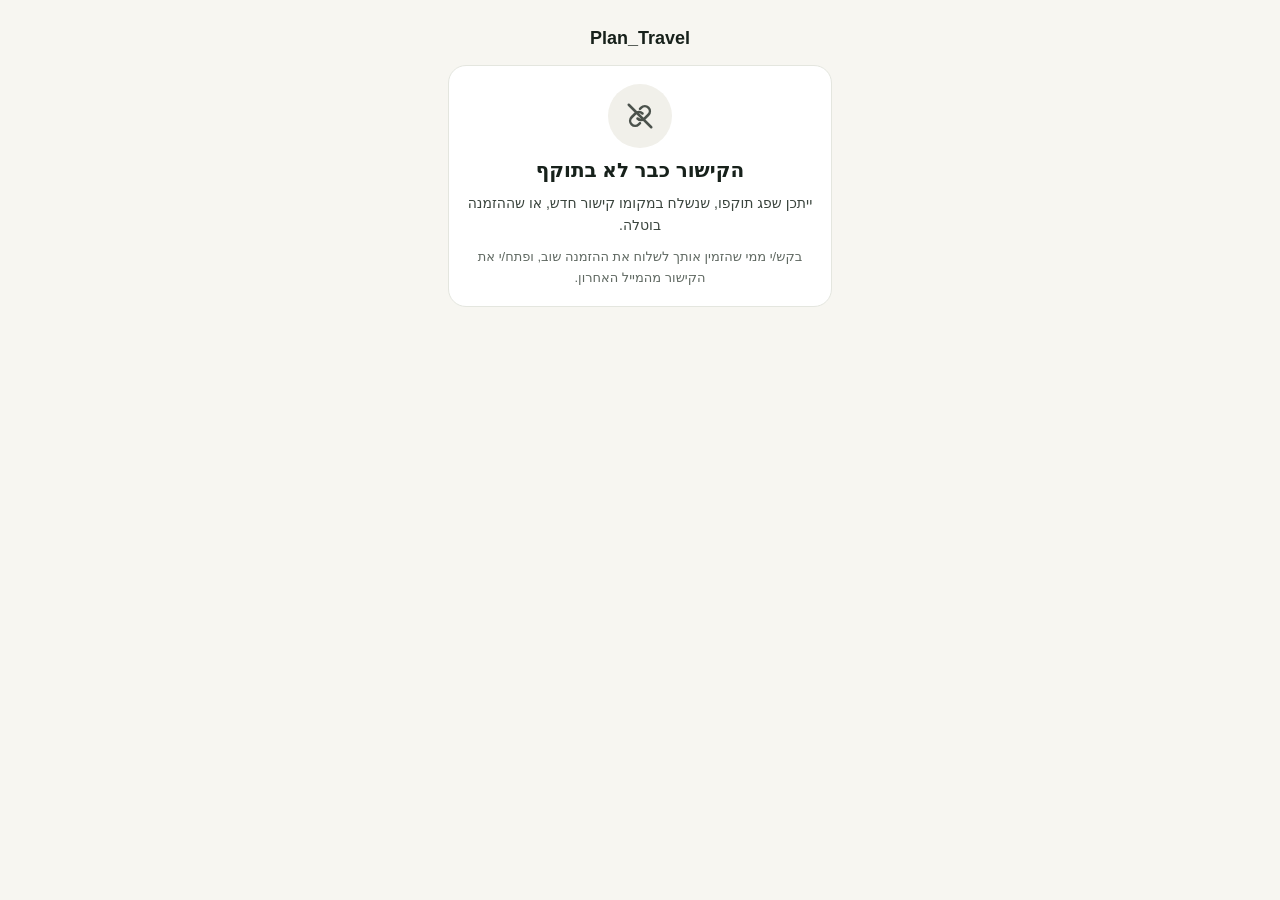
==== invite/index.html @ 9a2082ac "Revert F04 client on main until deployment (work continues on branch f04) Pushed to main too early: " ====
<!doctype html>
<html lang="he" dir="rtl">
<head>
<meta charset="utf-8">
<meta name="viewport" content="width=device-width,initial-scale=1">
<meta name="referrer" content="no-referrer">
<meta name="theme-color" content="#0f6b4f">
<title>הזמנה · Plan_Travel</title>
<!-- Plan_Travel invite page · version 3.0.0-alpha.3.6 · F03
     CHANGE 2026-10-10 F03-LAND-05: new file (first version forwarded the tab to /app/).
     CHANGE 2026-10-10 F03-LAND-06: this page now IS the invite landing; it no longer forwards into /app/.
     What changed from the first version: on Or's phone the Gmail tap opened this page in a Gmail browser tab, and the
     forward into /app/ (the installed app's scope) was handed to the already-open app, which showed nothing new.
     The page stays outside the app's scope, checks the token itself with the same invite-manager `check` call as the
     app's landing (F03-LAND-01) and shows the same three outcomes: valid, not valid (one generic text), no connection.
     The token is read from the #hash, removed from the address bar at once, never stored and never logged. -->
<style>
*{box-sizing:border-box}
body{margin:0;background:#f7f6f1;color:#17211b;font-family:Arial,'Segoe UI',system-ui,sans-serif}
main{max-width:420px;margin:0 auto;padding:28px 18px;display:flex;flex-direction:column;gap:16px}
.brand{text-align:center;font-size:18px;font-weight:900}
.card{background:#fff;border:1px solid #e4e6df;border-radius:18px;padding:18px}
.center{text-align:center;display:flex;flex-direction:column;align-items:center;gap:10px}
.ring{width:64px;height:64px;border-radius:50%;background:#f1f0ea;display:flex;align-items:center;justify-content:center}
.ring.ok{background:#eaf7ef}
h1{margin:0;font-size:20px}
p{margin:0;font-size:14px;line-height:1.6;color:#3a443d}
.small{font-size:13px;color:#5f6861}
.note{background:#fef3e2;color:#6b3a02;border-radius:12px;padding:10px 12px;font-size:12.5px;line-height:1.5}
.steps b{font-size:13.5px;display:block;padding-bottom:6px}
.step{display:flex;gap:10px;align-items:center;font-size:13px;padding:8px 0;border-top:1px solid #efeee8}
.num{width:24px;height:24px;border-radius:50%;background:#f1f0ea;color:#4b524c;font-size:12px;font-weight:800;display:flex;align-items:center;justify-content:center;flex-shrink:0}
.btn{display:flex;align-items:center;justify-content:center;width:100%;min-height:48px;border:0;border-radius:14px;font-size:15px;font-weight:800;font-family:inherit;background:#0f6b4f;color:#fff}
.btn[disabled]{background:#e4e6df;color:#5f6861}
.spin{width:28px;height:28px;border:3px solid #e4e6df;border-top-color:#0f6b4f;border-radius:50%;animation:s 1s linear infinite}
@keyframes s{to{transform:rotate(360deg)}}
@media (prefers-reduced-motion:reduce){.spin{animation:none}}
</style>
</head>
<body>
<main id="m" aria-live="polite"><div class="brand">Plan_Travel</div><section class="card center" aria-busy="true"><div class="spin" aria-hidden="true"></div><h1 style="font-size:17px">בודקים את ההזמנה…</h1></section></main>
<script>
(function(){
  'use strict';
  var ENDPOINT='https://zwufpxnioqaweobnvffs.supabase.co/functions/v1/invite-manager';
  var KEY='sb_publishable_Atuc7ybYTF2o7ujCJBjKjA_So_TbaV8';   /* publishable by design (RLS + the function are the protection) */
  var TOKEN_RE=/^[A-Za-z0-9_-]{43}$/;
  var BRAND='<div class="brand">Plan_Travel</div>';
  var ICON_OK='<svg width="32" height="32" viewBox="0 0 24 24" fill="none" stroke="#146c43" stroke-width="2.4" stroke-linecap="round" stroke-linejoin="round" aria-hidden="true"><path d="M5 12.5l4.5 4.5L19 7.5"/></svg>';
  var ICON_BROKEN='<svg width="30" height="30" viewBox="0 0 24 24" fill="none" stroke="#4b524c" stroke-width="2" stroke-linecap="round" stroke-linejoin="round" aria-hidden="true"><path d="M10 14a4 4 0 0 0 5.7 0l3-3a4 4 0 0 0-5.7-5.7l-1 1"/><path d="M14 10a4 4 0 0 0-5.7 0l-3 3a4 4 0 0 0 5.7 5.7l1-1"/><path d="M3 3l18 18"/></svg>';
  var ICON_WIFI='<svg width="30" height="30" viewBox="0 0 24 24" fill="none" stroke="#4b524c" stroke-width="2" stroke-linecap="round" stroke-linejoin="round" aria-hidden="true"><path d="M2 8.5a15 15 0 0 1 20 0"/><path d="M5 12a10 10 0 0 1 14 0"/><path d="M8.5 15.5a5 5 0 0 1 7 0"/><path d="M12 19h.01"/><path d="M3 3l18 18"/></svg>';
  var LOADING=BRAND+'<section class="card center" aria-busy="true"><div class="spin" aria-hidden="true"></div><h1 style="font-size:17px">בודקים את ההזמנה…</h1></section>';
  var INVALID=BRAND+'<section class="card center"><div class="ring">'+ICON_BROKEN+'</div><h1>הקישור כבר לא בתוקף</h1><p>ייתכן שפג תוקפו, שנשלח במקומו קישור חדש, או שההזמנה בוטלה.</p><p class="small">בקש/י ממי שהזמין אותך לשלוח את ההזמנה שוב, ופתח/י את הקישור מהמייל האחרון.</p></section>';
  function esc(s){return String(s==null?'':s).replace(/[&<>"']/g,function(c){return{'&':'&amp;','<':'&lt;','>':'&gt;','"':'&quot;',"'":'&#39;'}[c]})}
  function pad(n){return n<10?'0'+n:''+n}
  function dmy(ts){var d=new Date(ts);return isNaN(d)?'':pad(d.getDate())+'/'+pad(d.getMonth()+1)+'/'+d.getFullYear()}
  function net(msg){return BRAND+'<section class="card center"><div class="ring">'+ICON_WIFI+'</div><h1>'+esc(msg)+'</h1><button type="button" class="btn" id="retry">נסו שוב</button></section>'}
  function valid(j){
    var who=esc(j.inviter_name||'מנהל המערכת');
    var grp=j.draft_name?'לנהל את הקבוצה <b>"'+esc(j.draft_name)+'"</b>':'לנהל קבוצה חדשה';
    return BRAND+'<section class="card center"><div class="ring ok">'+ICON_OK+'</div><h1>ההזמנה שלך אומתה</h1><p>'+who+' הזמין אותך '+grp+'.</p>'+
      '<div class="note">אשף הקמת הטיול עוד לא זמין. הקישור נשאר בתוקף עד <b>'+esc(dmy(j.expires_at))+'</b>, ותוכל/י לחזור אליו מהמייל.</div></section>'+
      '<section class="card steps"><b>מה יקרה כשהאשף ייפתח</b>'+
      '<div class="step"><span class="num">1</span><span>התחברות עם המייל הזה</span></div>'+
      '<div class="step"><span class="num">2</span><span>שם הטיול, תאריכים ושפה</span></div>'+
      '<div class="step"><span class="num">3</span><span>מדינות ומטבעות</span></div>'+
      '<div class="step"><span class="num">4</span><span>קישור הצטרפות לשליחה בווטסאפ</span></div></section>'+
      '<button class="btn" type="button" disabled>התחלת הקמה · בקרוב</button>';
  }
  var m=document.getElementById('m');
  function render(html){m.innerHTML=html;var r=document.getElementById('retry');if(r)r.onclick=check}
  var h=String(location.hash||''),d=h;
  try{d=decodeURIComponent(h)}catch(e){}
  var mm=/^#invite=([A-Za-z0-9_-]{43})\s*$/.exec(d);
  var token=mm?mm[1]:'';
  try{history.replaceState(null,'',location.pathname)}catch(e){}
  function check(){
    render(LOADING);
    if(!TOKEN_RE.test(token)){render(INVALID);return}
    if(navigator.onLine===false){render(net('אין חיבור. נסו שוב'));return}
    var ctl=('AbortController' in window)?new AbortController():null;
    var t=setTimeout(function(){if(ctl)ctl.abort()},10000);
    fetch(ENDPOINT,{method:'POST',headers:{'Content-Type':'application/json','apikey':KEY},body:JSON.stringify({action:'check',token:token}),signal:ctl?ctl.signal:undefined,cache:'no-store'})
      .then(function(r){clearTimeout(t);return r.json().then(function(j){return{ok:r.ok,j:j}},function(){return{ok:false,j:null}})})
      .then(function(x){if(!x.ok||!x.j){render(net('לא הצלחנו לבדוק את ההזמנה. נסו שוב'));return}render(x.j.valid===true?valid(x.j):INVALID)})
      ['catch'](function(){clearTimeout(t);render(net('אין חיבור. נסו שוב'))});
  }
  check();
})();
</script>
</body>
</html>
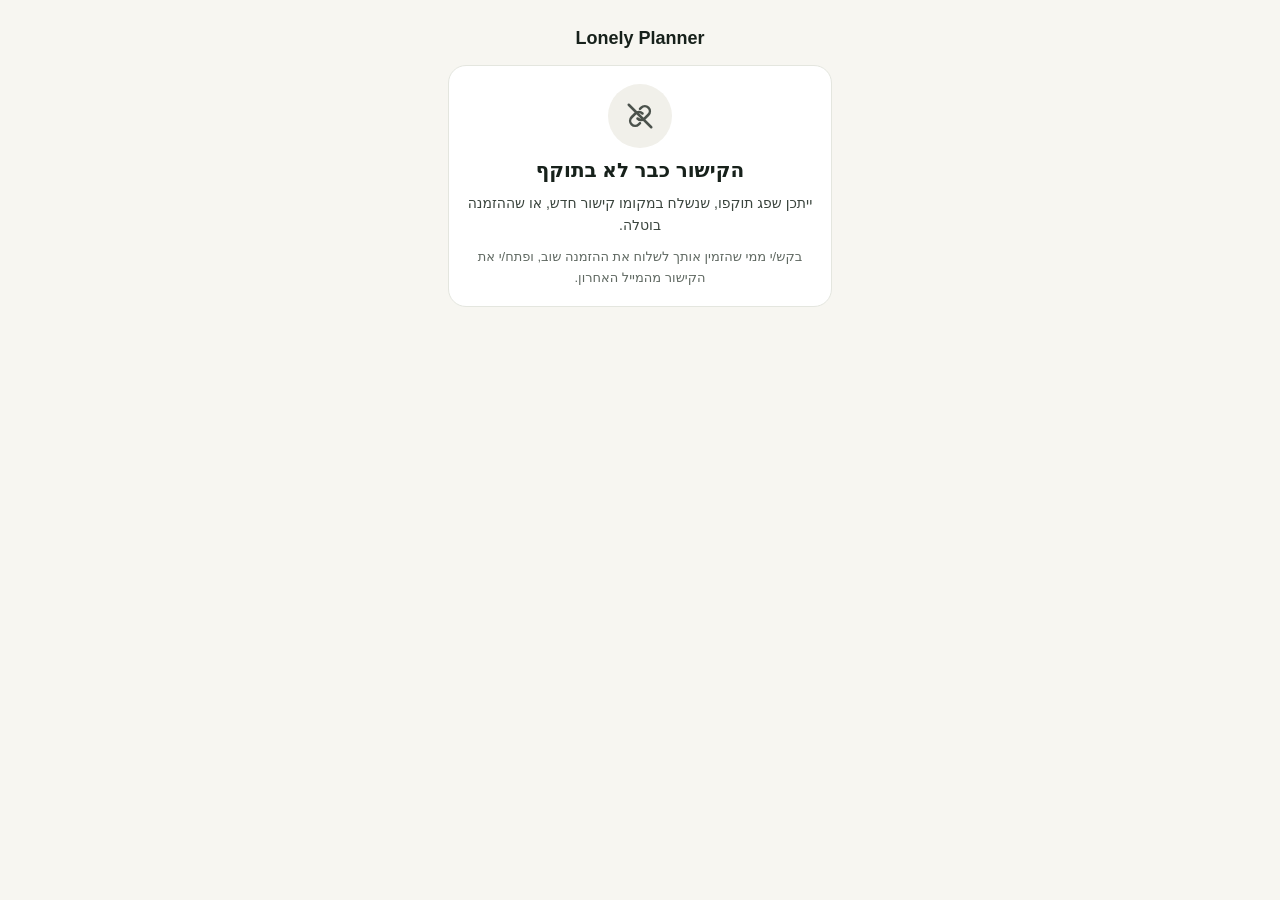
==== commit 7d984df6: "F04 alpha.4.2: app name "Lonely Planner" everywhere it is displayed (F04-NAME-01) + new address /Lon" ====
--- a/invite/index.html
+++ b/invite/index.html
@@ -5,8 +5,17 @@
 <meta name="viewport" content="width=device-width,initial-scale=1">
 <meta name="referrer" content="no-referrer">
 <meta name="theme-color" content="#0f6b4f">
-<title>הזמנה · Plan_Travel</title>
-<!-- Plan_Travel invite page · version 3.0.0-alpha.3.6 · F03
+<title>הזמנה · Lonely Planner</title>
+<!-- CHANGE 2026-10-12 F04-NAME-01: display name Plan_Travel → Lonely Planner (title + brand). -->
+<!-- Plan_Travel invite page · version 3.0.0-alpha.4 · F04
+     CHANGE 2026-10-12 F04-INV-01: what changed from 3.0.0-alpha.3.6: the VALID card now leads into the app's setup wizard
+     (artboard F04_Landing): copy "…הזמין אותך לנהל את הקבוצה "<draft>". ההקמה לוקחת כ-3 דקות.", an expiry line instead of
+     the amber "wizard not available" note, steps "מה יקרה עכשיו" (1 = the app sends a 6-digit code), an ENABLED link-button
+     "פתיחה באפליקציה והקמת הטיול" → ../app/?invite=1#invite=<token>, and a note for an app already installed on the home
+     screen.
+     CHANGE 2026-10-12 F04-INV-02: the installed-app note now names the app's real button "כניסה עם הזמנה" (was the
+     mockup wording "קיבלתי הזמנה לנהל טיול"; Or 2026-10-12: align to the button). The invalid and no-connection states are unchanged. The token is still never stored or logged; it only appears
+     in that button's link (the app reads it from the #hash and removes it from the address bar at once, F03-LAND-01).
      CHANGE 2026-10-10 F03-LAND-05: new file (first version forwarded the tab to /app/).
      CHANGE 2026-10-10 F03-LAND-06: this page now IS the invite landing; it no longer forwards into /app/.
      What changed from the first version: on Or's phone the Gmail tap opened this page in a Gmail browser tab, and the
@@ -32,20 +41,27 @@
 .num{width:24px;height:24px;border-radius:50%;background:#f1f0ea;color:#4b524c;font-size:12px;font-weight:800;display:flex;align-items:center;justify-content:center;flex-shrink:0}
 .btn{display:flex;align-items:center;justify-content:center;width:100%;min-height:48px;border:0;border-radius:14px;font-size:15px;font-weight:800;font-family:inherit;background:#0f6b4f;color:#fff}
 .btn[disabled]{background:#e4e6df;color:#5f6861}
+/* CHANGE 2026-10-12 F04-INV-01: new rules for the valid card (link-button, green step numbers, installed-app note) */
+a.btn{text-decoration:none;box-shadow:0 4px 12px #0f6b4f40;text-align:center;padding:0 12px}
+.steps.go .num{background:#edf8f3;color:#0b5841}
+.exp{font-size:12px;color:#5f6861}
+.inst{display:flex;gap:8px;align-items:flex-start;background:#fff;border:1px solid #e4e6df;border-radius:14px;padding:10px 12px;font-size:12px;color:#3a443d;line-height:1.5}
+.inst svg{flex-shrink:0;margin-top:2px}
 .spin{width:28px;height:28px;border:3px solid #e4e6df;border-top-color:#0f6b4f;border-radius:50%;animation:s 1s linear infinite}
 @keyframes s{to{transform:rotate(360deg)}}
 @media (prefers-reduced-motion:reduce){.spin{animation:none}}
 </style>
 </head>
 <body>
-<main id="m" aria-live="polite"><div class="brand">Plan_Travel</div><section class="card center" aria-busy="true"><div class="spin" aria-hidden="true"></div><h1 style="font-size:17px">בודקים את ההזמנה…</h1></section></main>
+<main id="m" aria-live="polite"><div class="brand">Lonely Planner</div><section class="card center" aria-busy="true"><div class="spin" aria-hidden="true"></div><h1 style="font-size:17px">בודקים את ההזמנה…</h1></section></main>
 <script>
 (function(){
   'use strict';
   var ENDPOINT='https://zwufpxnioqaweobnvffs.supabase.co/functions/v1/invite-manager';
   var KEY='sb_publishable_Atuc7ybYTF2o7ujCJBjKjA_So_TbaV8';   /* publishable by design (RLS + the function are the protection) */
   var TOKEN_RE=/^[A-Za-z0-9_-]{43}$/;
-  var BRAND='<div class="brand">Plan_Travel</div>';
+  var APP_LINK='../app/?invite=1#invite=';   /* CHANGE 2026-10-12 F04-INV-01: the app's own landing (F03-LAND-01) continues to the F04 wizard */
+  var BRAND='<div class="brand">Lonely Planner</div>';
   var ICON_OK='<svg width="32" height="32" viewBox="0 0 24 24" fill="none" stroke="#146c43" stroke-width="2.4" stroke-linecap="round" stroke-linejoin="round" aria-hidden="true"><path d="M5 12.5l4.5 4.5L19 7.5"/></svg>';
   var ICON_BROKEN='<svg width="30" height="30" viewBox="0 0 24 24" fill="none" stroke="#4b524c" stroke-width="2" stroke-linecap="round" stroke-linejoin="round" aria-hidden="true"><path d="M10 14a4 4 0 0 0 5.7 0l3-3a4 4 0 0 0-5.7-5.7l-1 1"/><path d="M14 10a4 4 0 0 0-5.7 0l-3 3a4 4 0 0 0 5.7 5.7l1-1"/><path d="M3 3l18 18"/></svg>';
   var ICON_WIFI='<svg width="30" height="30" viewBox="0 0 24 24" fill="none" stroke="#4b524c" stroke-width="2" stroke-linecap="round" stroke-linejoin="round" aria-hidden="true"><path d="M2 8.5a15 15 0 0 1 20 0"/><path d="M5 12a10 10 0 0 1 14 0"/><path d="M8.5 15.5a5 5 0 0 1 7 0"/><path d="M12 19h.01"/><path d="M3 3l18 18"/></svg>';
@@ -55,17 +71,21 @@
   function pad(n){return n<10?'0'+n:''+n}
   function dmy(ts){var d=new Date(ts);return isNaN(d)?'':pad(d.getDate())+'/'+pad(d.getMonth()+1)+'/'+d.getFullYear()}
   function net(msg){return BRAND+'<section class="card center"><div class="ring">'+ICON_WIFI+'</div><h1>'+esc(msg)+'</h1><button type="button" class="btn" id="retry">נסו שוב</button></section>'}
+  /* CHANGE 2026-10-12 F04-INV-01: valid card per artboard F04_Landing (was: amber note + disabled "התחלת הקמה · בקרוב") */
+  var ICON_PHONE='<svg width="16" height="16" viewBox="0 0 24 24" fill="none" stroke="#0f6b4f" stroke-width="2" stroke-linecap="round" stroke-linejoin="round" aria-hidden="true"><rect x="7" y="2" width="10" height="20" rx="2"/><path d="M11 18h2"/></svg>';
   function valid(j){
     var who=esc(j.inviter_name||'מנהל המערכת');
     var grp=j.draft_name?'לנהל את הקבוצה <b>"'+esc(j.draft_name)+'"</b>':'לנהל קבוצה חדשה';
-    return BRAND+'<section class="card center"><div class="ring ok">'+ICON_OK+'</div><h1>ההזמנה שלך אומתה</h1><p>'+who+' הזמין אותך '+grp+'.</p>'+
-      '<div class="note">אשף הקמת הטיול עוד לא זמין. הקישור נשאר בתוקף עד <b>'+esc(dmy(j.expires_at))+'</b>, ותוכל/י לחזור אליו מהמייל.</div></section>'+
-      '<section class="card steps"><b>מה יקרה כשהאשף ייפתח</b>'+
-      '<div class="step"><span class="num">1</span><span>התחברות עם המייל הזה</span></div>'+
+    var exp=dmy(j.expires_at);
+    return BRAND+'<section class="card center"><div class="ring ok">'+ICON_OK+'</div><h1>ההזמנה שלך אומתה</h1><p>'+who+' הזמין אותך '+grp+'. ההקמה לוקחת כ-3 דקות.</p>'+
+      (exp?'<p class="exp" id="exp">הקישור בתוקף עד '+esc(exp)+'</p>':'')+'</section>'+
+      '<section class="card steps go"><b>מה יקרה עכשיו</b>'+
+      '<div class="step"><span class="num">1</span><span>האפליקציה נפתחת ושולחת קוד בן 6 ספרות למייל שלך</span></div>'+
       '<div class="step"><span class="num">2</span><span>שם הטיול, תאריכים ושפה</span></div>'+
       '<div class="step"><span class="num">3</span><span>מדינות ומטבעות</span></div>'+
       '<div class="step"><span class="num">4</span><span>קישור הצטרפות לשליחה בווטסאפ</span></div></section>'+
-      '<button class="btn" type="button" disabled>התחלת הקמה · בקרוב</button>';
+      '<a class="btn" id="open" href="'+esc(APP_LINK+token)+'">פתיחה באפליקציה והקמת הטיול</a>'+
+      '<div class="inst">'+ICON_PHONE+'<span>האפליקציה כבר מותקנת אצלך במסך הבית? אפשר לפתוח אותה משם ולבחור "כניסה עם הזמנה".</span></div>';
   }
   var m=document.getElementById('m');
   function render(html){m.innerHTML=html;var r=document.getElementById('retry');if(r)r.onclick=check}
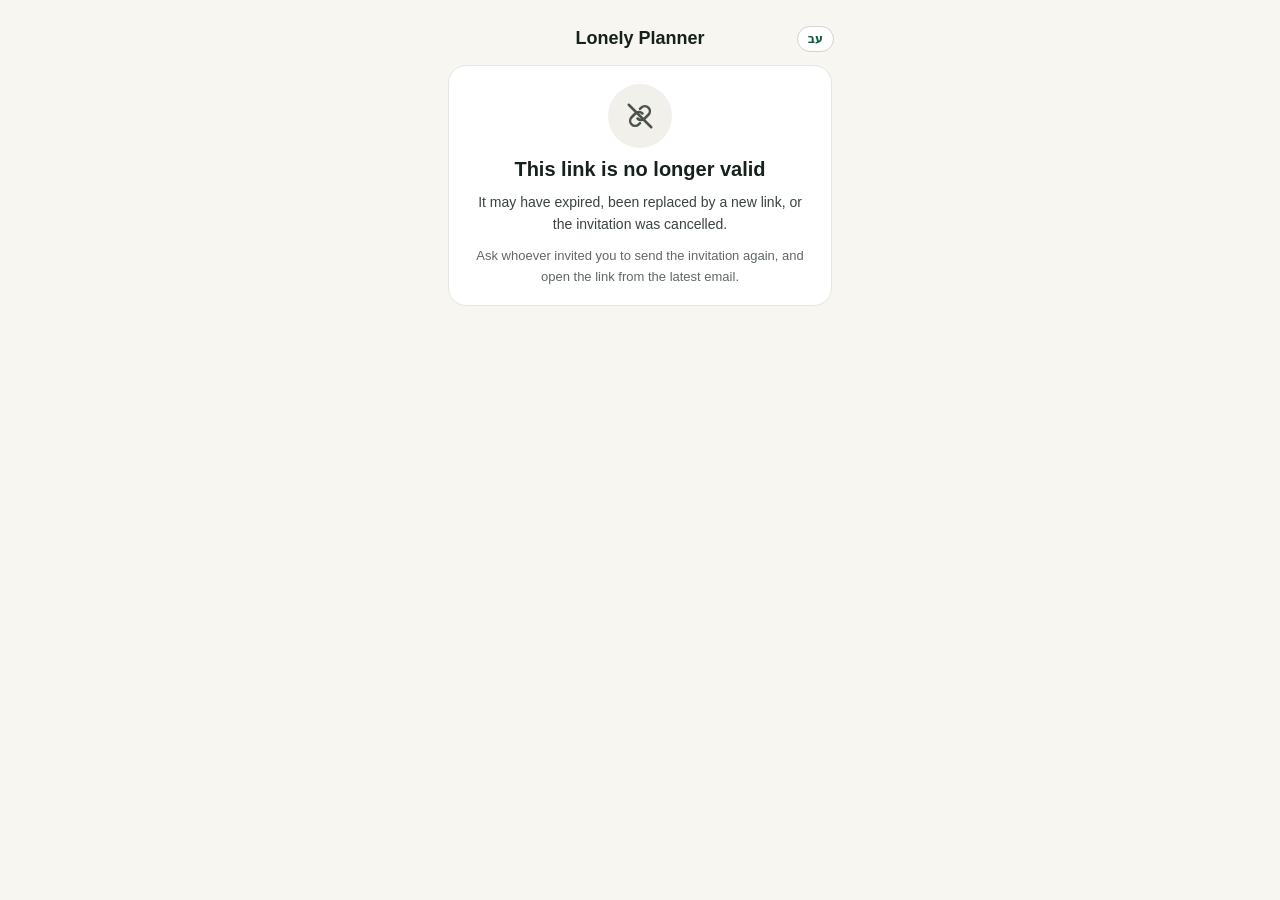
==== commit 47c05dfe: "F13 alpha.21.12: LANG_FEATURE 'on' (English for every trip except Vietnam) - app/join/invite: LANG_F" ====
--- a/invite/index.html
+++ b/invite/index.html
@@ -7,7 +7,27 @@
 <meta name="theme-color" content="#0f6b4f">
 <title>הזמנה · Lonely Planner</title>
 <!-- CHANGE 2026-10-12 F04-NAME-01: display name Plan_Travel → Lonely Planner (title + brand). -->
-<!-- Plan_Travel invite page · version 3.0.0-alpha.4 · F04
+<!-- Lonely Planner invite page · version 3.0.0-alpha.18.6 · F13 stage 1
+     CHANGE 2026-11-24 F13-INV-01: what changed from 3.0.0-alpha.11: new flag LANG_FEATURE ('beta' default). With 'on' — or 'beta' on a device with localStorage 'pt-f13-beta'==='1' — every screen of this page
+     (checking, valid, invalid, no connection, the in-app browser / iPhone / Android variants, the Google button) speaks Hebrew or English: device choice pt:_device:lang → browser language → Hebrew; a small "EN / עב"
+     switch at the top re-renders in place (the token stays in memory only, never stored); <html lang dir> and the title follow; names are wrapped in <bdi>. 'off' (and every other device) = exactly alpha.11.
+     Plan_Travel invite page · version 3.0.0-alpha.11 · F22a
+     CHANGE 2026-11-07 F22A-INV-01: what changed from 3.0.0-alpha.10 (this page last changed in alpha.7.2): new flag ACCOUNT_FEATURE
+     (same name and values as the app's; shipped 'beta'). With it on (or 'beta' on a device with localStorage['pt-f22-beta']==='1',
+     same origin as the app) a VALID invite also shows "המשך עם Google" under the code button (spec C10). It opens
+     ../app/?f22=google (no token: the wizard finds the invite by the confirmed Google email, find_invite_for_email). Not shown
+     in the iPhone home-screen app (C9). 'off' = exactly the alpha.10 page.
+     Previous: Plan_Travel invite page · version 3.0.0-alpha.7.2 (CHANGE 2026-10-26 FIX-VER-04: no change in this page; version aligned with the app hotfix 3.0.0-alpha.7.2. Before: 3.0.0-alpha.7.1) · F04 + F04-HOME
+     CHANGE 2026-10-26 F04H-INV-VER: version comment 3.0.0-alpha.4 → 3.0.0-alpha.7.1 (F04-HOME, docs/F04-HOME_spec.md).
+     CHANGE 2026-10-26 F04H-INV-01: what changed from 3.0.0-alpha.7 (this page last changed in alpha.4): new flag
+     HOME_INSTALL_FEATURE ('on'). With it on and a VALID token: (1) inside a mail app's in-app browser (§3.1) the page shows
+     "פותחים בדפדפן הרגיל" — iPhone: "פתיחה בספארי" (x-safari-https://, on tap only) + manual steps; Android: one automatic
+     intent:// hop to Chrome per load (the token travels as ?t= for that hop only and is read like #invite=) + the fallback
+     button "לא נפתח? פתיחה ב-Chrome"; (2) iPhone Safari (not in-app): the valid card shrinks to one row and the card "קודם
+     מוסיפים את האפליקציה למסך הבית" (3 steps, info line, "הוספתי – מה עכשיו?" sheet, "להמשיך בדפדפן בלי להתקין" = today's
+     link); (3) Android: one-row card + today's steps and button + "בסוף ההקמה תוכלו להתקין את האפליקציה" (C2); (4) desktop:
+     today's page; (5) the installed-app note names "כניסה עם המייל". Invalid / no-connection states are unchanged and never
+     hop. The token is still never stored or logged. 'off' = exactly the alpha.7 page (?t= ignored).
      CHANGE 2026-10-12 F04-INV-01: what changed from 3.0.0-alpha.3.6: the VALID card now leads into the app's setup wizard
      (artboard F04_Landing): copy "…הזמין אותך לנהל את הקבוצה "<draft>". ההקמה לוקחת כ-3 דקות.", an expiry line instead of
      the amber "wizard not available" note, steps "מה יקרה עכשיו" (1 = the app sends a 6-digit code), an ENABLED link-button
@@ -27,7 +47,9 @@
 *{box-sizing:border-box}
 body{margin:0;background:#f7f6f1;color:#17211b;font-family:Arial,'Segoe UI',system-ui,sans-serif}
 main{max-width:420px;margin:0 auto;padding:28px 18px;display:flex;flex-direction:column;gap:16px}
-.brand{text-align:center;font-size:18px;font-weight:900}
+.brand{position:relative;text-align:center;font-size:18px;font-weight:900}
+.brand .lang{position:absolute;inset-inline-end:-6px;top:50%;transform:translateY(-50%);min-width:44px;min-height:44px;padding:0 4px;border:0;background:transparent;color:#0f5c43;cursor:pointer;font-family:inherit}
+.brand .lang span{display:inline-block;border:1px solid #cfd6cc;border-radius:14px;background:#fff;padding:6px 10px;font-size:12px;font-weight:800;line-height:1}   /* CHANGE 2026-11-24 F13-INV-01: new */
 .card{background:#fff;border:1px solid #e4e6df;border-radius:18px;padding:18px}
 .center{text-align:center;display:flex;flex-direction:column;align-items:center;gap:10px}
 .ring{width:64px;height:64px;border-radius:50%;background:#f1f0ea;display:flex;align-items:center;justify-content:center}
@@ -47,64 +69,240 @@
 .exp{font-size:12px;color:#5f6861}
 .inst{display:flex;gap:8px;align-items:flex-start;background:#fff;border:1px solid #e4e6df;border-radius:14px;padding:10px 12px;font-size:12px;color:#3a443d;line-height:1.5}
 .inst svg{flex-shrink:0;margin-top:2px}
+/* CHANGE 2026-10-26 F04H-INV-02: new rules for the F04-HOME variants (new class names only: h-*) */
+.h-row1{display:flex;gap:12px;align-items:center;padding:12px 14px}
+.h-row1 .ring{width:40px;height:40px;flex-shrink:0}
+.h-row1 .ring svg{width:22px;height:22px}
+.h-row1 h1{font-size:16px}
+.h-main{flex:1;min-width:0;display:flex;flex-direction:column;gap:2px}
+.h-main span{font-size:12.5px;color:#5f6861;overflow-wrap:anywhere}
+.h-col{display:flex;flex-direction:column;gap:12px}
+.h-col h2,.steps h2{margin:0;font-size:17px;line-height:1.35}
+.steps h2{padding-bottom:8px}
+.h-tiny{font-size:12px;color:#5f6861;line-height:1.55;margin:0}
+.h-tiny b{color:#3a443d}
+.h-ol{margin:4px 0 0;padding:0 18px 0 0;font-size:12.5px;color:#3a443d;line-height:1.6}
+.btn.h-out{background:#fff;color:#0f6b4f;border:1.5px solid #0f6b4f;box-shadow:none}
+.h-skip{display:flex;align-items:center;justify-content:center;min-height:44px;color:#0f6b4f;font-size:14px;font-weight:700;text-decoration:underline;text-underline-offset:3px}
+.h-c2{text-align:center}
+.h-share{display:inline-block;vertical-align:-3px;margin:0 2px}
+.h-layer{position:fixed;inset:0;z-index:10;display:flex;align-items:flex-end;justify-content:center}
+.h-layer[hidden]{display:none}
+.h-scrim{position:absolute;inset:0;background:#0f172a66}
+.h-sheet{position:relative;width:100%;max-width:520px;background:#fff;border-radius:20px 20px 0 0;padding:18px 18px calc(24px + env(safe-area-inset-bottom));display:flex;flex-direction:column;gap:12px;box-shadow:0 -8px 28px #00000020}
+.h-sheet h2{margin:0;font-size:17px}
 .spin{width:28px;height:28px;border:3px solid #e4e6df;border-top-color:#0f6b4f;border-radius:50%;animation:s 1s linear infinite}
 @keyframes s{to{transform:rotate(360deg)}}
+/* CHANGE 2026-11-07 F22A-INV-03: new rule (no alpha.10 equivalent): the Google button (Google sign-in branding: white, grey border, "G" mark) */
+.gbtn{display:flex;align-items:center;justify-content:center;gap:10px;width:100%;min-height:48px;border:1px solid #747775;border-radius:14px;background:#fff;color:#1f1f1f;font-family:Roboto,Arial,sans-serif;font-size:15px;font-weight:600;text-decoration:none}
 @media (prefers-reduced-motion:reduce){.spin{animation:none}}
 </style>
 </head>
 <body>
 <main id="m" aria-live="polite"><div class="brand">Lonely Planner</div><section class="card center" aria-busy="true"><div class="spin" aria-hidden="true"></div><h1 style="font-size:17px">בודקים את ההזמנה…</h1></section></main>
 <script>
+/* CHANGE 2026-10-26 F04H-INV-FLAG: new flag (no alpha.7 equivalent), same name as the app's. 'on' = F04-HOME variants
+   (F04H-INV-01); 'off' = exactly the alpha.7 page. */
+const HOME_INSTALL_FEATURE='on';
+/* CHANGE 2026-11-07 F22A-INV-FLAG: new flag (no alpha.10 equivalent), same name and values as the app's ('off' | 'on' | 'beta'). */
+const ACCOUNT_FEATURE='beta';
+/* CHANGE 2026-11-24 F13-INV-01: new flag (no alpha.11 equivalent). 'on' = Hebrew/English; 'beta' = English only on a device with pt-f13-beta=1; 'off' = alpha.11. */
+const LANG_FEATURE='on';/* CHANGE 2026-11-25 F13-ON-01: was 'beta' (alpha.21.11). English is now on for every trip except Vietnam (always Hebrew/RTL, D3); approved by Or 2026-11-25. Revert: set 'beta' or 'off'. */
 (function(){
   'use strict';
+  /* CHANGE 2026-11-24 F13-INV-01: new — language engine + dictionary (every Hebrew string below is a key; the Hebrew text is verbatim the old text) */
+  var D={he:{
+   loading:'בודקים את ההזמנה…',invT:'הקישור כבר לא בתוקף',invP1:'ייתכן שפג תוקפו, שנשלח במקומו קישור חדש, או שההזמנה בוטלה.',invP2:'בקש/י ממי שהזמין אותך לשלוח את ההזמנה שוב, ופתח/י את הקישור מהמייל האחרון.',
+   retry:'נסו שוב',offline:'אין חיבור. נסו שוב',chkFail:'לא הצלחנו לבדוק את ההזמנה. נסו שוב',verified:'ההזמנה שלך אומתה',admin:'מנהל המערכת',
+   invitedN:'{who} הזמין אותך לנהל את הקבוצה <b>"{g}"</b>. ההקמה לוקחת כ-3 דקות.',invitedNew:'{who} הזמין אותך לנהל קבוצה חדשה. ההקמה לוקחת כ-3 דקות.',
+   exp:'הקישור בתוקף עד {d}',what:'מה יקרה עכשיו',s1:'האפליקציה נפתחת ושולחת קוד בן 6 ספרות למייל שלך',s2:'שם הטיול, תאריכים ושפה',s3:'מדינות ומטבעות',s4:'קישור הצטרפות לשליחה בווטסאפ',
+   open:'פתיחה באפליקציה והקמת הטיול',inst:'האפליקציה כבר מותקנת אצלך במסך הבית? אפשר לפתוח אותה משם ולבחור "{b}".',signMail:'כניסה עם המייל',signInv:'כניסה עם הזמנה',
+   newGroup:'קבוצה חדשה',until:' · בתוקף עד {d}',foot:'ההזמנה עצמה בתוקף. אם הדף נסגר – לוחצים שוב על הכפתור במייל.',
+   inAppT:'פותחים בדפדפן הרגיל',inAppP:'הדף נפתח בתוך אפליקציית המייל, ושם ההקמה לא נשמרת. ממשיכים {b} – זה לוקח שנייה.',bSafari:'בספארי',bChrome:'ב-Chrome',
+   hSafari:'פתיחה בספארי',notWork:'הכפתור לא עבד?',o1:'לוחצים על ⋯ בפינת המסך',o2:'בוחרים "פתיחה בספארי"',ifNot:'אם {b} לא נפתח לבד:',hChrome:'לא נפתח? פתיחה ב-Chrome',
+   iosT:'קודם מוסיפים את האפליקציה למסך הבית',i1:'לוחצים על סמל השיתוף {icon} בסרגל של ספארי',i2:'בוחרים "הוספה למסך הבית"',i3:'פותחים את Lonely Planner ממסך הבית ולוחצים "כניסה עם המייל"',
+   i4:"לא רואים 'הוספה למסך הבית'? פותחים את הדף בספארי",iInfo:'באפליקציה נשלח קוד בן 6 ספרות למייל שאליו נשלחה ההזמנה. הקוד מופיע בכותרת המייל – רואים אותו בהתראה.',
+   hAdded:'הוספתי – מה עכשיו?',hSkip:'להמשיך בדפדפן בלי להתקין',sheetT:'עכשיו פותחים את האפליקציה',sheetP:'נשלח קוד בן 6 ספרות למייל שאליו נשלחה ההזמנה – רואים אותו בהתראה של המייל.',got:'הבנתי',
+   c2:'בסוף ההקמה תוכלו להתקין את האפליקציה',gBtn:'המשך עם Google',gNote:'עם חשבון Google של המייל שאליו נשלחה ההזמנה',share:'שיתוף',title:'הזמנה · Lonely Planner'
+  },en:{
+   loading:'Checking the invitation…',invT:'This link is no longer valid',invP1:'It may have expired, been replaced by a new link, or the invitation was cancelled.',invP2:'Ask whoever invited you to send the invitation again, and open the link from the latest email.',
+   retry:'Try again',offline:'No connection. Try again',chkFail:"Couldn't check the invitation. Try again",verified:'Your invitation is verified',admin:'The system administrator',
+   invitedN:'{who} invited you to manage the group <b>"{g}"</b>. Setup takes about 3 minutes.',invitedNew:'{who} invited you to manage a new group. Setup takes about 3 minutes.',
+   exp:'This link is valid until {d}',what:'What happens next',s1:'The app opens and sends a 6-digit code to your email',s2:'Trip name, dates and language',s3:'Countries and currencies',s4:'A join link to send on WhatsApp',
+   open:'Open in the app and set up the trip',inst:'Already have the app on your home screen? Open it from there and choose "{b}".',signMail:'Sign in with email',signInv:'Sign in with invitation',
+   newGroup:'New group',until:' · Valid until {d}',foot:'The invitation itself is still valid. If the page closes, tap the button in the email again.',
+   inAppT:'Open in your regular browser',inAppP:"This page opened inside your email app, where the setup isn't saved. Continue in {b} – it takes a second.",bSafari:'Safari',bChrome:'Chrome',
+   hSafari:'Open in Safari',notWork:"Didn't work?",o1:'Tap ⋯ in the corner of the screen',o2:'Choose "Open in Safari"',ifNot:"If {b} doesn't open by itself:",hChrome:"Didn't open? Open in Chrome",
+   iosT:'First, add the app to your home screen',i1:"Tap the Share icon {icon} in Safari's toolbar",i2:'Choose "Add to Home Screen"',i3:'Open Lonely Planner from the home screen and tap "Sign in with email"',
+   i4:"Don't see 'Add to Home Screen'? Open this page in Safari",iInfo:"The app sends a 6-digit code to the email the invitation was sent to. The code is in the email's subject line – you'll see it in the notification.",
+   hAdded:'I added it – what now?',hSkip:'Continue in the browser without installing',sheetT:'Now open the app',sheetP:"A 6-digit code is sent to the email the invitation was sent to – you'll see it in the email notification.",got:'Got it',
+   c2:'At the end of setup you can install the app',gBtn:'Continue with Google',gNote:'With the Google account of the email the invitation was sent to',share:'Share',title:'Invitation · Lonely Planner'
+  }};
+  var LANG_BETA=false;try{LANG_BETA=window.localStorage.getItem('pt-f13-beta')==='1'}catch(e){}
+  var LANG_ON=LANG_FEATURE==='on'||(LANG_FEATURE==='beta'&&LANG_BETA);
+  function pickLang(v){var s=String(v==null?'':v).toLowerCase().slice(0,2);return s==='he'||s==='iw'?'he':s==='en'?'en':null}
+  function lang(){
+   if(!LANG_ON)return'he';
+   var dv=null;try{dv=window.localStorage.getItem('pt:_device:lang')}catch(e){}
+   return pickLang(dv)||pickLang(navigator.language||(navigator.languages||[])[0])||'he';
+  }
+  function tr(k,p,html){
+   var L=lang(),s=(D[L]&&D[L][k]!=null)?D[L][k]:(D.he[k]!=null?D.he[k]:k);
+   return s.replace(/\{([a-z]+)\}/g,function(all,n){
+    if(!p||p[n]==null)return all;
+    var v=String(p[n]);return html?(L==='en'?'<bdi>'+esc(v)+'</bdi>':esc(v)):v;
+   });
+  }
+  function applyDoc(){var L=lang(),h=document.documentElement;h.lang=L;h.dir=L==='en'?'ltr':'rtl';document.title=tr('title')}
+  function brand(){
+   var L=lang(),sw=LANG_ON?'<button type="button" class="lang" id="langSw" data-l="'+(L==='en'?'he':'en')+'" lang="'+(L==='en'?'he':'en')+'" aria-label="'+(L==='en'?'עברית':'English')+'">'+'<span>'+(L==='en'?'עב':'EN')+'</span></button>':'';
+   return '<div class="brand">Lonely Planner'+sw+'</div>';
+  }
   var ENDPOINT='https://zwufpxnioqaweobnvffs.supabase.co/functions/v1/invite-manager';
   var KEY='sb_publishable_Atuc7ybYTF2o7ujCJBjKjA_So_TbaV8';   /* publishable by design (RLS + the function are the protection) */
   var TOKEN_RE=/^[A-Za-z0-9_-]{43}$/;
   var APP_LINK='../app/?invite=1#invite=';   /* CHANGE 2026-10-12 F04-INV-01: the app's own landing (F03-LAND-01) continues to the F04 wizard */
-  var BRAND='<div class="brand">Lonely Planner</div>';
+  /* CHANGE 2026-11-24 F13-INV-01: BRAND and the static screens are functions now (language at render time) — was: var BRAND='<div class="brand">Lonely Planner</div>' and var LOADING / var INVALID */
   var ICON_OK='<svg width="32" height="32" viewBox="0 0 24 24" fill="none" stroke="#146c43" stroke-width="2.4" stroke-linecap="round" stroke-linejoin="round" aria-hidden="true"><path d="M5 12.5l4.5 4.5L19 7.5"/></svg>';
   var ICON_BROKEN='<svg width="30" height="30" viewBox="0 0 24 24" fill="none" stroke="#4b524c" stroke-width="2" stroke-linecap="round" stroke-linejoin="round" aria-hidden="true"><path d="M10 14a4 4 0 0 0 5.7 0l3-3a4 4 0 0 0-5.7-5.7l-1 1"/><path d="M14 10a4 4 0 0 0-5.7 0l-3 3a4 4 0 0 0 5.7 5.7l1-1"/><path d="M3 3l18 18"/></svg>';
   var ICON_WIFI='<svg width="30" height="30" viewBox="0 0 24 24" fill="none" stroke="#4b524c" stroke-width="2" stroke-linecap="round" stroke-linejoin="round" aria-hidden="true"><path d="M2 8.5a15 15 0 0 1 20 0"/><path d="M5 12a10 10 0 0 1 14 0"/><path d="M8.5 15.5a5 5 0 0 1 7 0"/><path d="M12 19h.01"/><path d="M3 3l18 18"/></svg>';
-  var LOADING=BRAND+'<section class="card center" aria-busy="true"><div class="spin" aria-hidden="true"></div><h1 style="font-size:17px">בודקים את ההזמנה…</h1></section>';
-  var INVALID=BRAND+'<section class="card center"><div class="ring">'+ICON_BROKEN+'</div><h1>הקישור כבר לא בתוקף</h1><p>ייתכן שפג תוקפו, שנשלח במקומו קישור חדש, או שההזמנה בוטלה.</p><p class="small">בקש/י ממי שהזמין אותך לשלוח את ההזמנה שוב, ופתח/י את הקישור מהמייל האחרון.</p></section>';
+  function LOADING(){return brand()+'<section class="card center" aria-busy="true"><div class="spin" aria-hidden="true"></div><h1 style="font-size:17px">'+tr('loading')+'</h1></section>'}
+  function INVALID(){return brand()+'<section class="card center"><div class="ring">'+ICON_BROKEN+'</div><h1>'+tr('invT')+'</h1><p>'+tr('invP1')+'</p><p class="small">'+tr('invP2')+'</p></section>'}
   function esc(s){return String(s==null?'':s).replace(/[&<>"']/g,function(c){return{'&':'&amp;','<':'&lt;','>':'&gt;','"':'&quot;',"'":'&#39;'}[c]})}
   function pad(n){return n<10?'0'+n:''+n}
   function dmy(ts){var d=new Date(ts);return isNaN(d)?'':pad(d.getDate())+'/'+pad(d.getMonth()+1)+'/'+d.getFullYear()}
-  function net(msg){return BRAND+'<section class="card center"><div class="ring">'+ICON_WIFI+'</div><h1>'+esc(msg)+'</h1><button type="button" class="btn" id="retry">נסו שוב</button></section>'}
+  function net(msg){return brand()+'<section class="card center"><div class="ring">'+ICON_WIFI+'</div><h1>'+esc(msg)+'</h1><button type="button" class="btn" id="retry">'+tr('retry')+'</button></section>'}
   /* CHANGE 2026-10-12 F04-INV-01: valid card per artboard F04_Landing (was: amber note + disabled "התחלת הקמה · בקרוב") */
+  /* CHANGE 2026-10-26 F04H-INV-04: the installed-app note names the app's gate button; with HOME_INSTALL_FEATURE='on' it is
+     "כניסה עם המייל" (C1), 'off' "כניסה עם הזמנה" as in alpha.7. */
+  function noteBtn(){return HOME_INSTALL_FEATURE==='on'?tr('signMail'):tr('signInv')}   /* CHANGE 2026-11-24 F13-INV-01: was var NOTE_BTN (a constant string) */
   var ICON_PHONE='<svg width="16" height="16" viewBox="0 0 24 24" fill="none" stroke="#0f6b4f" stroke-width="2" stroke-linecap="round" stroke-linejoin="round" aria-hidden="true"><rect x="7" y="2" width="10" height="20" rx="2"/><path d="M11 18h2"/></svg>';
   function valid(j){
-    var who=esc(j.inviter_name||'מנהל המערכת');
-    var grp=j.draft_name?'לנהל את הקבוצה <b>"'+esc(j.draft_name)+'"</b>':'לנהל קבוצה חדשה';
+    var who=j.inviter_name||tr('admin');
+    var invited=j.draft_name?tr('invitedN',{who:who,g:j.draft_name},true):tr('invitedNew',{who:who},true);
     var exp=dmy(j.expires_at);
-    return BRAND+'<section class="card center"><div class="ring ok">'+ICON_OK+'</div><h1>ההזמנה שלך אומתה</h1><p>'+who+' הזמין אותך '+grp+'. ההקמה לוקחת כ-3 דקות.</p>'+
-      (exp?'<p class="exp" id="exp">הקישור בתוקף עד '+esc(exp)+'</p>':'')+'</section>'+
-      '<section class="card steps go"><b>מה יקרה עכשיו</b>'+
-      '<div class="step"><span class="num">1</span><span>האפליקציה נפתחת ושולחת קוד בן 6 ספרות למייל שלך</span></div>'+
-      '<div class="step"><span class="num">2</span><span>שם הטיול, תאריכים ושפה</span></div>'+
-      '<div class="step"><span class="num">3</span><span>מדינות ומטבעות</span></div>'+
-      '<div class="step"><span class="num">4</span><span>קישור הצטרפות לשליחה בווטסאפ</span></div></section>'+
-      '<a class="btn" id="open" href="'+esc(APP_LINK+token)+'">פתיחה באפליקציה והקמת הטיול</a>'+
-      '<div class="inst">'+ICON_PHONE+'<span>האפליקציה כבר מותקנת אצלך במסך הבית? אפשר לפתוח אותה משם ולבחור "כניסה עם הזמנה".</span></div>';
+    return brand()+'<section class="card center"><div class="ring ok">'+ICON_OK+'</div><h1>'+tr('verified')+'</h1><p>'+invited+'</p>'+
+      (exp?'<p class="exp" id="exp">'+tr('exp',{d:exp},true)+'</p>':'')+'</section>'+
+      '<section class="card steps go"><b>'+tr('what')+'</b>'+
+      '<div class="step"><span class="num">1</span><span>'+tr('s1')+'</span></div>'+
+      '<div class="step"><span class="num">2</span><span>'+tr('s2')+'</span></div>'+
+      '<div class="step"><span class="num">3</span><span>'+tr('s3')+'</span></div>'+
+      '<div class="step"><span class="num">4</span><span>'+tr('s4')+'</span></div></section>'+
+      '<a class="btn" id="open" href="'+esc(APP_LINK+token)+'">'+tr('open')+'</a>'+
+      '<div class="inst">'+ICON_PHONE+'<span>'+tr('inst',{b:noteBtn()})+'</span></div>';
+  }
+  /* CHANGE 2026-10-26 F04H-INV-03: new lines (no alpha.7 equivalent) — platform detection (§3.1) and the three F04-HOME variants.
+     inApp: Gmail/Google app (GSA), Facebook, Instagram, LINE, LinkedIn, Outlook, any Android WebView ("; wv)"), and any iOS
+     browser without the "Safari/" token (WKWebView in Gmail/Outlook). SFSafariViewController cannot be detected (covered by
+     the small line on the iPhone install card). */
+  var HOMEI=HOME_INSTALL_FEATURE==='on';
+  var UA=String(navigator.userAgent||'');
+  var IS_IOS=/iPhone|iPad|iPod/i.test(UA)||(navigator.platform==='MacIntel'&&navigator.maxTouchPoints>1);
+  var IS_ANDROID=/Android/i.test(UA);
+  var IN_APP=/\b(GSA|FBAN|FBAV|Instagram|Line|LinkedInApp|Outlook|; wv\))/i.test(UA)||(IS_IOS&&!/Safari\//.test(UA));
+  var hopped=false;   /* the automatic Android hop runs once per page load */
+  var ICON_SHARE='<svg class="h-share" width="16" height="16" viewBox="0 0 24 24" fill="none" stroke="#0f6b4f" stroke-width="2" stroke-linecap="round" stroke-linejoin="round" aria-label="Share" role="img"><path d="M12 15V3"/><path d="M8 7l4-4 4 4"/><path d="M5 11v9h14v-9"/></svg>';
+  var ICON_INFO='<svg width="16" height="16" viewBox="0 0 24 24" fill="none" stroke="#0f6b4f" stroke-width="2" stroke-linecap="round" stroke-linejoin="round" aria-hidden="true"><circle cx="12" cy="12" r="9"/><path d="M12 11v6M12 7.5v.5"/></svg>';
+  function row1(j){
+    var exp=dmy(j.expires_at);
+    return '<section class="card h-row1"><div class="ring ok">'+ICON_OK+'</div><div class="h-main"><h1>'+tr('verified')+'</h1><span>'+
+      (j.draft_name?'<bdi>'+esc(j.draft_name)+'</bdi>':tr('newGroup'))+(exp?tr('until',{d:exp},true):'')+'</span></div></section>';
+  }
+  function here(){return location.host+location.pathname}
+  function safariUrl(){return 'x-safari-https://'+here()+'#invite='+token}
+  function intentUrl(){return 'intent://'+here()+'?t='+token+'#Intent;scheme=https;package=com.android.chrome;end'}
+  function FOOT(){return'<p class="small" style="text-align:center">'+tr('foot')+'</p>'}   /* CHANGE 2026-11-24 F13-INV-01: was var FOOT (a constant) */
+  function inAppPage(j){
+    var b='Chrome';
+    return brand()+row1(j)+'<section class="card h-col"><h2>'+tr('inAppT')+'</h2>'+
+      '<p>'+tr('inAppP',{b:tr(IS_IOS?'bSafari':'bChrome')})+'</p>'+
+      (IS_IOS?'<button type="button" class="btn" id="hSafari">'+tr('hSafari')+'</button>'+
+        '<p class="h-tiny"><b>'+tr('notWork')+'</b></p><ol class="h-ol"><li>'+tr('o1')+'</li><li>'+tr('o2')+'</li></ol>'
+      :'<p class="h-tiny">'+tr('ifNot',{b:b})+'</p><button type="button" class="btn" id="hChrome">'+tr('hChrome')+'</button>')+
+      '</section>'+FOOT();
+  }
+  function iosPage(j){
+    return brand()+row1(j)+'<section class="card steps go"><h2>'+tr('iosT')+'</h2>'+
+      '<div class="step"><span class="num">1</span><span>'+tr('i1').replace('{icon}',ICON_SHARE.replace('aria-label="Share"','aria-label="'+tr('share')+'"'))+'</span></div>'+
+      '<div class="step"><span class="num">2</span><span>'+tr('i2')+'</span></div>'+
+      '<div class="step"><span class="num">3</span><span>'+tr('i3')+'</span></div>'+
+      '<p class="h-tiny" style="padding-top:6px">'+tr('i4')+'</p></section>'+
+      '<div class="inst">'+ICON_INFO+'<span>'+tr('iInfo')+'</span></div>'+
+      '<button type="button" class="btn" id="hAdded" aria-haspopup="dialog">'+tr('hAdded')+'</button>'+
+      '<a class="h-skip" id="hSkip" href="'+esc(APP_LINK+token)+'">'+tr('hSkip')+'</a>'+
+      '<div class="h-layer" id="hLayer" hidden><div class="h-scrim" id="hScrim"></div><section class="h-sheet" role="dialog" aria-modal="true" aria-labelledby="hSheetT">'+
+      '<h2 id="hSheetT">'+tr('sheetT')+'</h2><div class="step" style="border:0;padding:0"><span class="num" style="background:#edf8f3;color:#0b5841">3</span><span>'+tr('i3')+'</span></div>'+
+      '<p class="h-tiny">'+tr('sheetP')+'</p>'+
+      '<button type="button" class="btn" id="hSheetOk">'+tr('got')+'</button></section></div>';
+  }
+  function androidPage(j){
+    /* today's valid page (valid() unchanged) with its first card replaced by the one-row card, + the C2 line under the button */
+    var v=valid(j),i=v.indexOf('<section class="card steps go">');
+    return brand()+row1(j)+v.slice(i).replace('</a>','</a><p class="small h-c2">'+tr('c2')+'</p>');
+  }
+  function renderHome(j){
+    if(IN_APP&&(IS_IOS||IS_ANDROID)){
+      render(inAppPage(j));
+      var sf=document.getElementById('hSafari');if(sf)sf.onclick=function(){location.href=safariUrl()};
+      var ch=document.getElementById('hChrome');if(ch)ch.onclick=function(){location.href=intentUrl()};
+      if(IS_ANDROID&&!hopped){hopped=true;location.href=intentUrl()}
+      return;
+    }
+    if(IS_IOS&&navigator.standalone!==true){
+      render(iosPage(j));
+      var L=document.getElementById('hLayer'),ret=null;
+      var close=function(){L.hidden=true;if(ret)try{ret.focus()}catch(e){}};
+      document.getElementById('hAdded').onclick=function(){ret=this;L.hidden=false;try{document.getElementById('hSheetOk').focus()}catch(e){}};
+      document.getElementById('hSheetOk').onclick=close;
+      document.getElementById('hScrim').onclick=close;
+      document.addEventListener('keydown',function(e){if(e.key==='Escape'&&!L.hidden)close()});
+      return;
+    }
+    render(IS_ANDROID?androidPage(j):valid(j));
   }
   var m=document.getElementById('m');
-  function render(html){m.innerHTML=html;var r=document.getElementById('retry');if(r)r.onclick=check}
+  function render(html){
+    m.innerHTML=html;var r=document.getElementById('retry');if(r)r.onclick=check;googleBtn();
+    /* CHANGE 2026-11-24 F13-INV-01: the language switch re-checks in place (the token is still only in memory) */
+    var sw=document.getElementById('langSw');
+    if(sw)sw.onclick=function(){try{window.localStorage.setItem('pt:_device:lang',sw.getAttribute('data-l'))}catch(e){}applyDoc();check()};
+  }
+  /* CHANGE 2026-11-07 F22A-INV-02: new lines (no alpha.10 equivalent): "המשך עם Google" under the code button of a valid invite
+     (#open on the desktop / Android card, #hSkip on the iPhone card), spec C10. Off / beta device without the key: nothing. */
+  function f22On(){
+    if(ACCOUNT_FEATURE==='on')return true;
+    if(ACCOUNT_FEATURE!=='beta')return false;
+    try{return window.localStorage.getItem('pt-f22-beta')==='1'}catch(e){return false}
+  }
+  var G_SVG='<svg width="18" height="18" viewBox="0 0 48 48" aria-hidden="true"><path fill="#EA4335" d="M24 9.5c3.54 0 6.71 1.22 9.21 3.6l6.85-6.85C35.9 2.38 30.47 0 24 0 14.62 0 6.51 5.38 2.56 13.22l7.98 6.19C12.43 13.72 17.74 9.5 24 9.5z"/><path fill="#4285F4" d="M46.98 24.55c0-1.57-.15-3.09-.38-4.55H24v9.02h12.94c-.58 2.96-2.26 5.48-4.78 7.18l7.73 6c4.51-4.18 7.09-10.36 7.09-17.65z"/><path fill="#FBBC05" d="M10.53 28.59c-.48-1.45-.76-2.99-.76-4.59s.27-3.14.76-4.59l-7.98-6.19C.92 16.46 0 20.12 0 24c0 3.88.92 7.54 2.56 10.78l7.97-6.19z"/><path fill="#34A853" d="M24 48c6.48 0 11.93-2.13 15.89-5.81l-7.73-6c-2.15 1.45-4.92 2.3-8.16 2.3-6.26 0-11.57-4.22-13.47-9.91l-7.98 6.19C6.51 42.62 14.62 48 24 48z"/></svg>';
+  function googleBtn(){
+    if(!f22On()||document.getElementById('ptF22InvGoogle'))return;
+    if((/iPhone|iPad|iPod/i.test(String(navigator.userAgent||''))||(navigator.platform==='MacIntel'&&navigator.maxTouchPoints>1))&&navigator.standalone===true)return;
+    var a=document.getElementById('open')||document.getElementById('hSkip');if(!a)return;
+    a.insertAdjacentHTML('afterend','<a class="gbtn" id="ptF22InvGoogle" href="../app/?f22=google">'+G_SVG+'<span>'+tr('gBtn')+'</span></a>'+
+      '<p class="small" style="text-align:center" id="ptF22InvNote">'+tr('gNote')+'</p>');
+  }
   var h=String(location.hash||''),d=h;
   try{d=decodeURIComponent(h)}catch(e){}
   var mm=/^#invite=([A-Za-z0-9_-]{43})\s*$/.exec(d);
   var token=mm?mm[1]:'';
+  /* CHANGE 2026-10-26 F04H-INV-05: new lines (no alpha.7 equivalent): with HOME_INSTALL_FEATURE='on' a token that arrived as
+     ?t= (the Android intent:// hop, which cannot carry a #fragment) is read like #invite= — into memory only; the
+     replaceState below removes it from the address bar together with the hash. 'off': ?t= is ignored (alpha.7). */
+  if(HOME_INSTALL_FEATURE==='on'&&!token){var tq='';try{tq=new URLSearchParams(location.search).get('t')||''}catch(e){}if(TOKEN_RE.test(tq))token=tq}
   try{history.replaceState(null,'',location.pathname)}catch(e){}
   function check(){
-    render(LOADING);
-    if(!TOKEN_RE.test(token)){render(INVALID);return}
-    if(navigator.onLine===false){render(net('אין חיבור. נסו שוב'));return}
+    render(LOADING());
+    if(!TOKEN_RE.test(token)){render(INVALID());return}
+    if(navigator.onLine===false){render(net(tr('offline')));return}
     var ctl=('AbortController' in window)?new AbortController():null;
     var t=setTimeout(function(){if(ctl)ctl.abort()},10000);
     fetch(ENDPOINT,{method:'POST',headers:{'Content-Type':'application/json','apikey':KEY},body:JSON.stringify({action:'check',token:token}),signal:ctl?ctl.signal:undefined,cache:'no-store'})
       .then(function(r){clearTimeout(t);return r.json().then(function(j){return{ok:r.ok,j:j}},function(){return{ok:false,j:null}})})
-      .then(function(x){if(!x.ok||!x.j){render(net('לא הצלחנו לבדוק את ההזמנה. נסו שוב'));return}render(x.j.valid===true?valid(x.j):INVALID)})
-      ['catch'](function(){clearTimeout(t);render(net('אין חיבור. נסו שוב'))});
-  }
+      .then(function(x){if(!x.ok||!x.j){render(net(tr('chkFail')));return}if(x.j.valid===true&&HOMEI){renderHome(x.j);return}/* CHANGE 2026-10-26 F04H-INV-06: valid + flag on → the F04-HOME variant (F04H-INV-03); otherwise as before */render(x.j.valid===true?valid(x.j):INVALID())})
+      ['catch'](function(){clearTimeout(t);render(net(tr('offline')))});
+  }
+  if(LANG_ON)applyDoc();   /* CHANGE 2026-11-24 F13-INV-01: <html lang dir> + title */
   check();
 })();
 </script>
